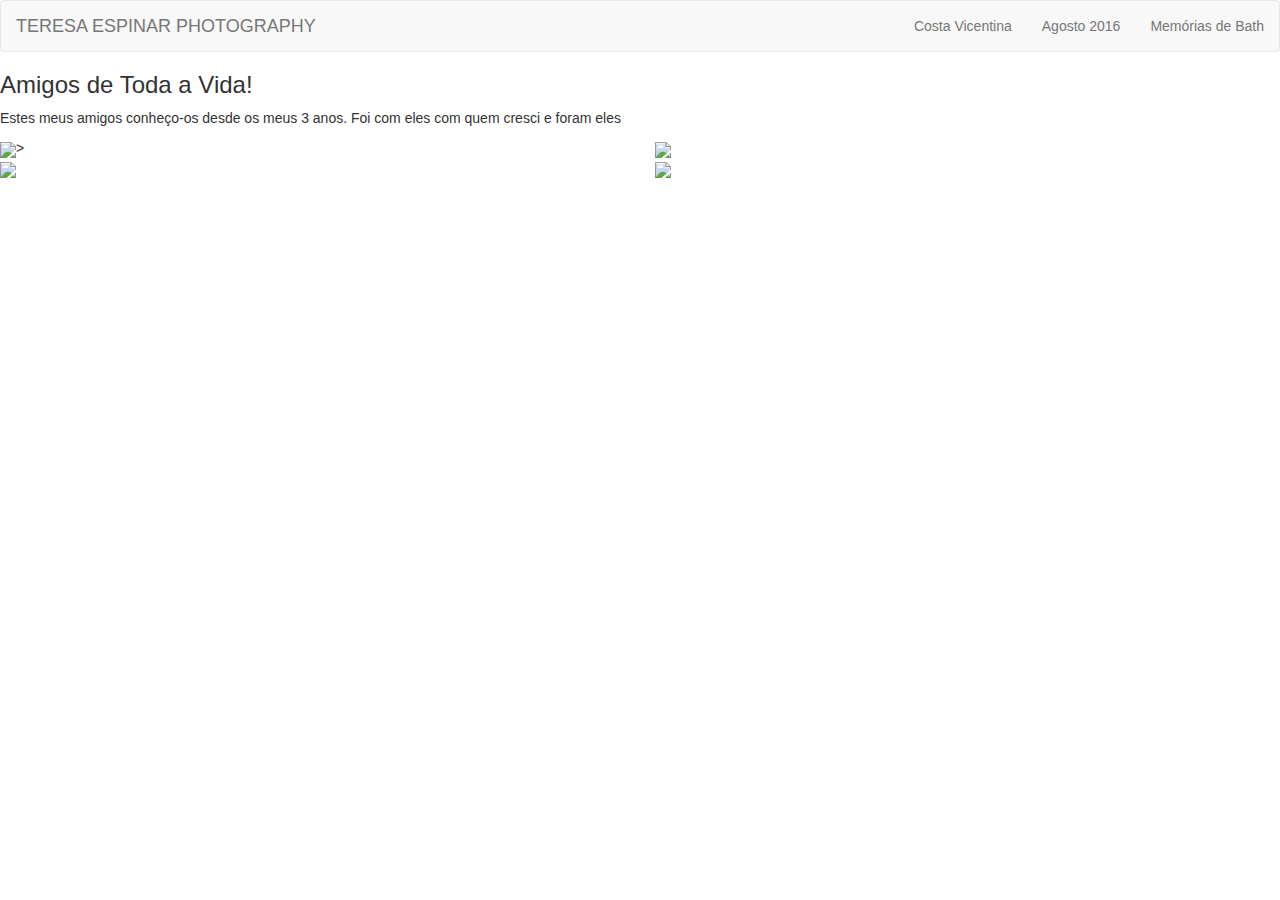
==== amigos.html @ 125b1ddc "Aqui vou eu!" ====
<!DOCTYPE html>
<html>
<head>
  <title>Teresa Espinar Photography</title>
  <link rel="stylesheet" type= "text/css" href="css/style.css">
  <link rel="stylesheet" href="https://maxcdn.bootstrapcdn.com/bootstrap/3.3.7/css/bootstrap.min.css" integrity="sha384-BVYiiSIFeK1dGmJRAkycuHAHRg32OmUcww7on3RYdg4Va+PmSTsz/K68vbdEjh4u" crossorigin="anonymous">


</head>
<body class="blue">
  	   
  <nav class="navbar navbar-default">
  <div class="container-fluid">
    <div class="navbar-header">
      <a class="navbar-brand" href="index.html">
        TERESA ESPINAR PHOTOGRAPHY
      </a>
    </div>
    <ul class="nav navbar-nav navbar-right">
    <li><a href="costa.vicentina.html">Costa Vicentina</a> </li>
    <li><a href="....">Agosto 2016</a></li>
    <li><a href="....">Memórias de Bath</a></li>
    </ul>
  </div>
</nav>


  </nav>
 
  <h3> Amigos de Toda a Vida! </h3>
    <p>Estes meus amigos conheço-os desde os meus 3 anos. Foi com eles com quem cresci e foram eles </p>
    <div class="row">
      <div class="col-md-6"><img src="img/praia.jpg" class="bigger big_border">></div>
      <div class="col-md-6"><img src="img/partypipa.jpg" class="bigger big_border"></div>
    </div class="row">

    <div class="row">
      <div class="col-md-6"><img src="img/lu.jpg" class="smaller"></div class="col-md-6">
      <div class="col-md-6"><img src="img/tildas.jpg" class="smaller"></div class="col-md-6">
    </div class="row">
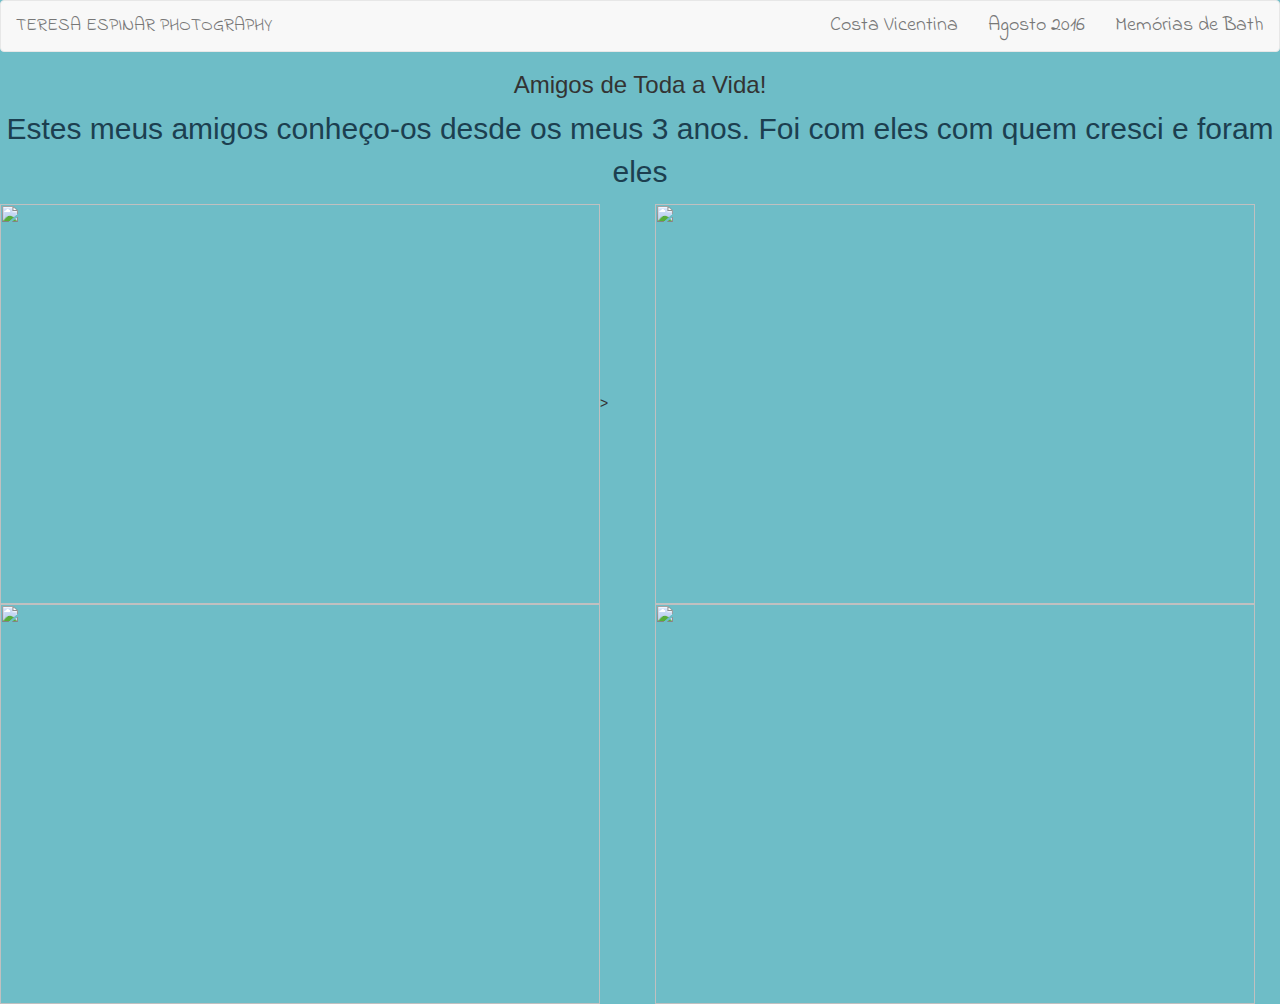
==== commit 3bc47cb6: "Add files via upload" ====
--- a/amigos.html
+++ b/amigos.html
@@ -4,6 +4,7 @@
   <title>Teresa Espinar Photography</title>
   <link rel="stylesheet" type= "text/css" href="css/style.css">
   <link rel="stylesheet" href="https://maxcdn.bootstrapcdn.com/bootstrap/3.3.7/css/bootstrap.min.css" integrity="sha384-BVYiiSIFeK1dGmJRAkycuHAHRg32OmUcww7on3RYdg4Va+PmSTsz/K68vbdEjh4u" crossorigin="anonymous">
+    <link href="https://fonts.googleapis.com/css?family=Indie+Flower" rel="stylesheet">
 
 
 </head>
@@ -18,8 +19,8 @@
     </div>
     <ul class="nav navbar-nav navbar-right">
     <li><a href="costa.vicentina.html">Costa Vicentina</a> </li>
-    <li><a href="....">Agosto 2016</a></li>
-    <li><a href="....">Memórias de Bath</a></li>
+    <li><a href="amigos.html">Agosto 2016</a></li>
+    <li><a href="bath.html">Memórias de Bath</a></li>
     </ul>
   </div>
 </nav>
@@ -37,4 +38,9 @@
     <div class="row">
       <div class="col-md-6"><img src="img/lu.jpg" class="smaller"></div class="col-md-6">
       <div class="col-md-6"><img src="img/tildas.jpg" class="smaller"></div class="col-md-6">
-    </div class="row">+    </div class="row">
+
+ 
+</div class="container">
+</body>
+</html>
--- a/css/style.css
+++ b/css/style.css
@@ -0,0 +1,77 @@
+h1 {
+	color: #1c3f50; 
+	text-align: center;
+	font-family: 'Indie Flower', cursive;
+	font-size: 60px
+
+}
+
+h2 {
+	color: #1c3f50; 
+	text-align: center;
+	font-family: 'Indie Flower', cursive;
+	font-size: 60px
+
+}
+
+h3 {
+	color: #1c3f50; 
+	text-align: center;
+	font-family: 'Indie Flower', cursive;
+	font-size: 60px
+
+}
+
+nav{
+	color: #1c3f50; 
+	text-align: center;
+	font-family: 'Indie Flower', cursive;
+	font-size: 20px
+}
+
+div {
+}
+.container {
+	background-color: #6ebdc7;
+
+}
+body {
+	/*comments here*/;
+	/*id:# and class: . */;
+	background-color: #6ebdc7;
+	color: #1c3f50
+	font-size: 60px;
+}
+.blue{
+	background-color: #6ebdc7;
+
+}
+
+p {
+	color: #1c3f50; 
+	text-align: center;
+	font-size: 30px;
+	margin-bottom: 70px; 
+}
+img {
+	width: 600px;
+	height: 400px;
+	border: 7px solid black;
+}
+
+.intro{
+	width: 800px;
+	height: 600px;
+}
+
+.bigger {
+	width: 600px;
+	height: 400px;
+}
+.container {
+	width: 5  00px;
+	margin-left: auto;
+	margin-right: auto;
+}
+
+
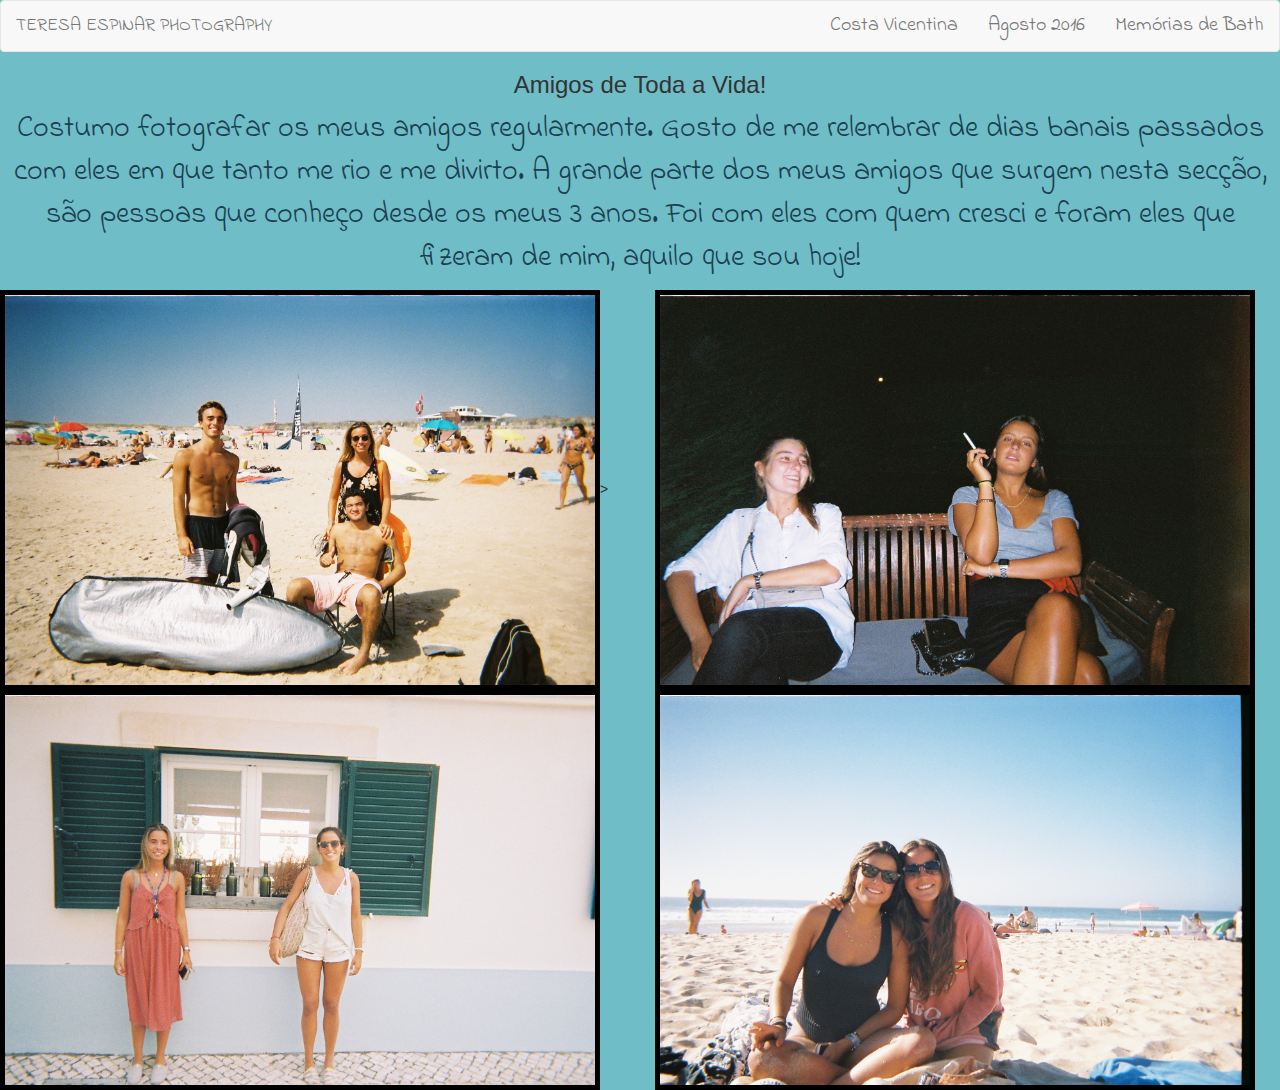
==== commit 66769269: "Add files via upload" ====
--- a/amigos.html
+++ b/amigos.html
@@ -29,15 +29,15 @@
   </nav>
  
   <h3> Amigos de Toda a Vida! </h3>
-    <p>Estes meus amigos conheço-os desde os meus 3 anos. Foi com eles com quem cresci e foram eles </p>
+    <p>Costumo fotografar os meus amigos regularmente. Gosto de me relembrar de dias banais passados com eles em que tanto me rio e me divirto. A grande parte dos meus amigos que surgem nesta secção, são pessoas que conheço desde os meus 3 anos. Foi com eles com quem cresci e foram eles que fizeram de mim, aquilo que sou hoje!</p>
     <div class="row">
-      <div class="col-md-6"><img src="img/praia.jpg" class="bigger big_border">></div>
-      <div class="col-md-6"><img src="img/partypipa.jpg" class="bigger big_border"></div>
+      <div class="col-md-6"><img src="img/praia.jpg" class="normal">></div>
+      <div class="col-md-6"><img src="img/partypipa.jpg" class="normal"></div>
     </div class="row">
 
     <div class="row">
-      <div class="col-md-6"><img src="img/lu.jpg" class="smaller"></div class="col-md-6">
-      <div class="col-md-6"><img src="img/tildas.jpg" class="smaller"></div class="col-md-6">
+      <div class="col-md-6"><img src="img/lu.jpg" class="normal"></div class="col-md-6">
+      <div class="col-md-6"><img src="img/tildas.jpg" class="normal"></div class="col-md-6">
     </div class="row">
 
  
--- a/css/style.css
+++ b/css/style.css
@@ -1,25 +1,8 @@
-h1 {
+h1, h2 , h3 {
 	color: #1c3f50; 
-	text-align: center;
 	font-family: 'Indie Flower', cursive;
+	text-align: center; 
 	font-size: 60px
-
-}
-
-h2 {
-	color: #1c3f50; 
-	text-align: center;
-	font-family: 'Indie Flower', cursive;
-	font-size: 60px
-
-}
-
-h3 {
-	color: #1c3f50; 
-	text-align: center;
-	font-family: 'Indie Flower', cursive;
-	font-size: 60px
-
 }
 
 nav{
@@ -39,8 +22,9 @@
 	/*comments here*/;
 	/*id:# and class: . */;
 	background-color: #6ebdc7;
-	color: #1c3f50
-	font-size: 60px;
+	color: #1c3f50;
+	font-family: 'Indie Flower', cursive;
+	font-size: 60px
 }
 .blue{
 	background-color: #6ebdc7;
@@ -50,6 +34,7 @@
 p {
 	color: #1c3f50; 
 	text-align: center;
+	font-family: 'Indie Flower', cursive;
 	font-size: 30px;
 	margin-bottom: 70px; 
 }
@@ -58,10 +43,14 @@
 	height: 400px;
 	border: 7px solid black;
 }
+.normal {
+        border: 5px solid black;
+}
 
 .intro{
 	width: 800px;
 	height: 600px;
+	border: 5px solid black;
 }
 
 .bigger {
